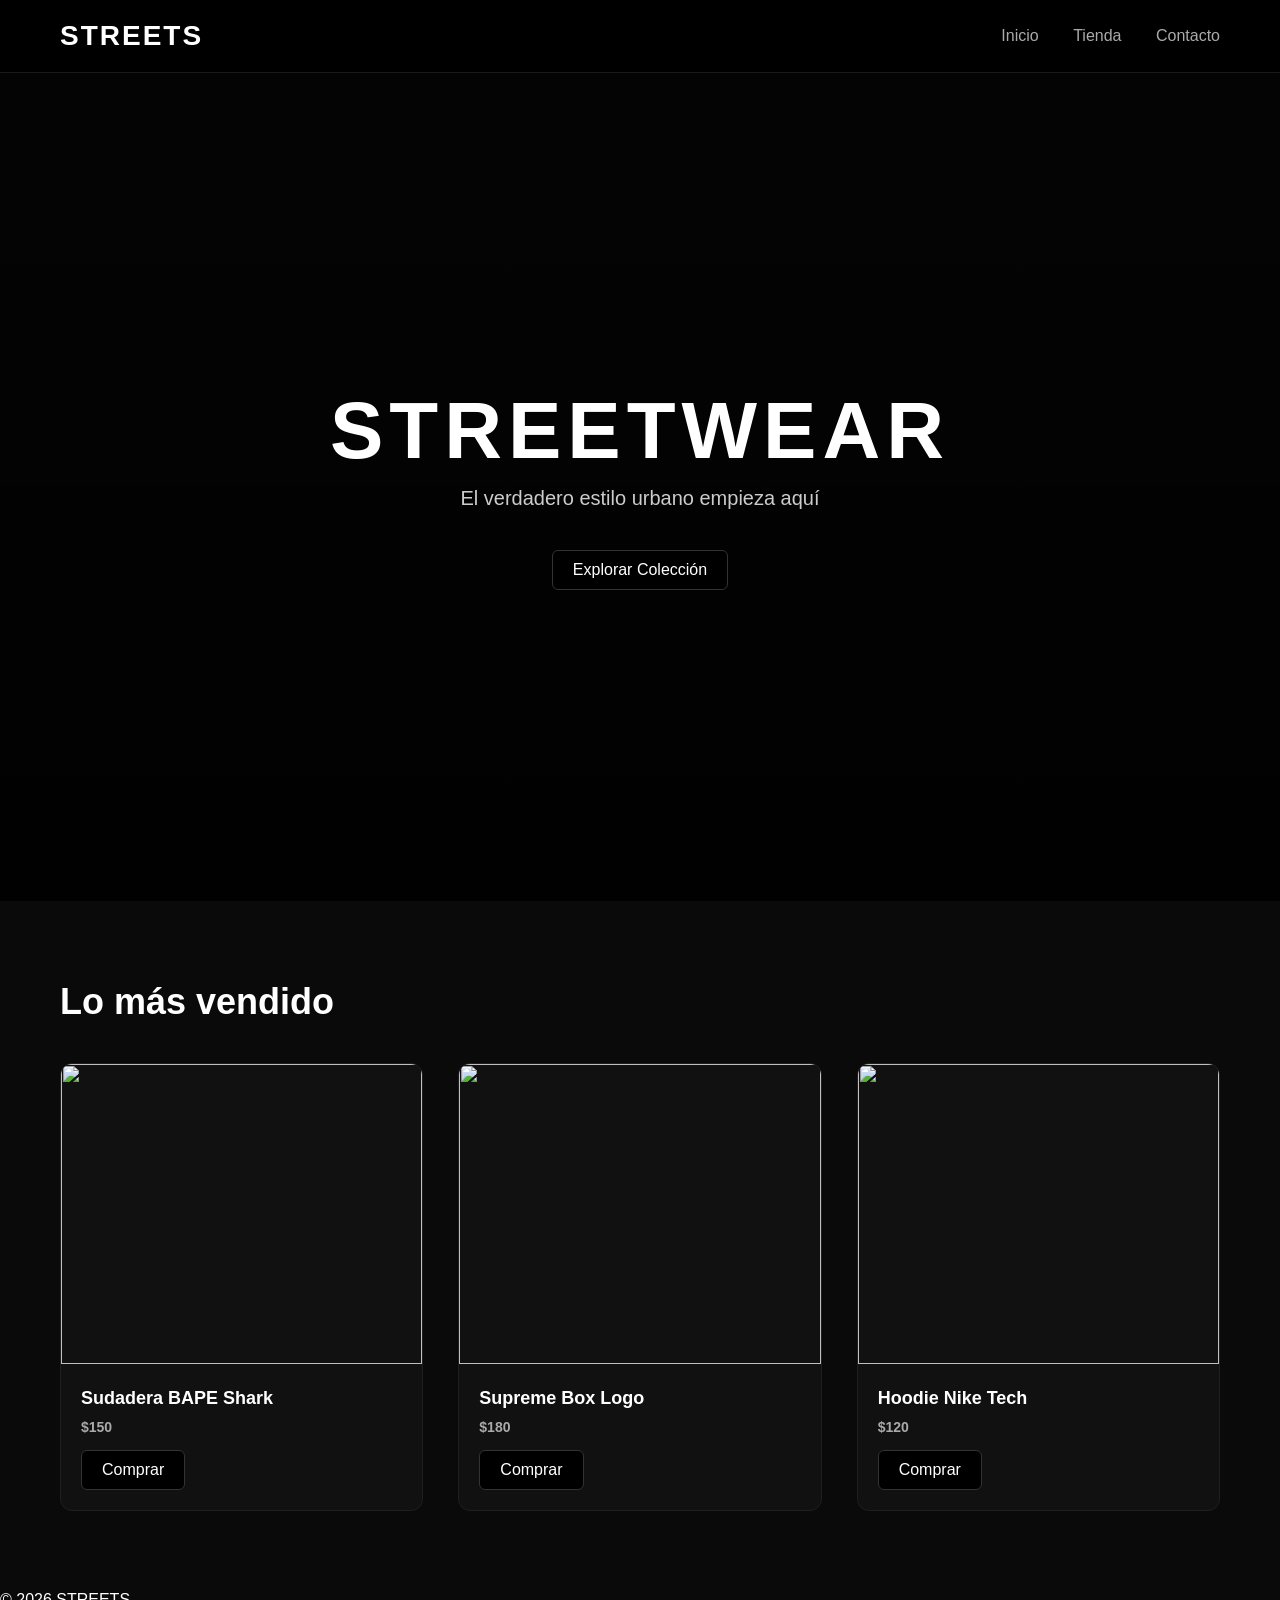
==== index.html @ 77001f99 "Add files via upload" ====
<!DOCTYPE html>
<html lang="es">

<head>

<meta charset="UTF-8">
<meta name="viewport" content="width=device-width, initial-scale=1.0">

<title>STREETS | Streetwear</title>

<link rel="stylesheet" href="style.css">

</head>

<body>

<header>

<div class="logo">STREETS</div>

<nav>
<a href="index.html">Inicio</a>
<a href="tienda.html">Tienda</a>
<a href="contacto.html">Contacto</a>
</nav>

</header>


<!-- HERO -->

<section class="hero">

<div class="hero-content">

<h1>STREETWEAR</h1>

<p>El verdadero estilo urbano empieza aquí</p>

<a href="tienda.html" class="btn">Explorar Colección</a>

</div>

</section>


<!-- PRODUCTOS DESTACADOS -->

<section class="destacados">

<h2>Lo más vendido</h2>

<div class="grid">


<div class="card">

<img src="https://encrypted-tbn0.gstatic.com/images?q=tbn:ANd9GcSHp9dc0_O7ddSDzUptKhbXcMaYWhzbfkRWfg&s">

<div class="card-body">

<h3>Sudadera BAPE Shark</h3>

<p class="price">$150</p>

<a class="btn" href="contacto.html?producto=Sudadera BAPE Shark">Comprar</a>

</div>

</div>


<div class="card">

<img src="https://encrypted-tbn0.gstatic.com/images?q=tbn:ANd9GcQ3G38WHkRaXYO-BDIHF9LE9RMEze2HOE1xoA&s">

<div class="card-body">

<h3>Supreme Box Logo</h3>

<p class="price">$180</p>

<a class="btn" href="contacto.html?producto=Supreme Box Logo">Comprar</a>

</div>

</div>


<div class="card">

<img src="https://encrypted-tbn0.gstatic.com/images?q=tbn:ANd9GcToCyeX6hT6PHzVvzJeY9q24apqYPO6gMPk6A&s">

<div class="card-body">

<h3>Hoodie Nike Tech</h3>

<p class="price">$120</p>

<a class="btn" href="contacto.html?producto=Hoodie Nike Tech">Comprar</a>

</div>

</div>


</div>

</section>


<footer>

<p>© 2026 STREETS</p>

</footer>

</body>
</html>
---- style.css ----
*{
margin:0;
padding:0;
box-sizing:border-box;
}

body{
font-family:Arial, Helvetica, sans-serif;
background:#0a0a0a;
color:white;
}

/* NAVBAR */

header{
display:flex;
justify-content:space-between;
align-items:center;
padding:20px 60px;
background:#000;
border-bottom:1px solid #1a1a1a;
}

.logo{
font-size:28px;
font-weight:bold;
letter-spacing:2px;
}

nav a{
margin-left:30px;
text-decoration:none;
color:#aaa;
transition:0.3s;
}

nav a:hover{
color:white;
}

/* TIENDA */

.productos{
padding:80px 60px;
}

.productos h1{
font-size:42px;
margin-bottom:40px;
}

/* GRID */

.grid{
display:grid;
grid-template-columns:repeat(auto-fit,minmax(250px,1fr));
gap:35px;
}

/* TARJETAS */

.card{
background:#111;
border-radius:12px;
overflow:hidden;
border:1px solid #1f1f1f;
transition:0.3s;
position:relative;
}

.card:hover{
transform:translateY(-8px);
border:1px solid #333;
}

/* ETIQUETAS */

.tag{
position:absolute;
top:12px;
left:12px;
background:red;
padding:5px 10px;
font-size:12px;
border-radius:4px;
}

/* IMAGEN */

.card img{
width:100%;
height:300px;
object-fit:cover;
}

/* TEXTO */

.card-body{
padding:20px;
}

.card-body h3{
font-size:18px;
margin-bottom:8px;
}

.card-body p{
color:#aaa;
font-size:14px;
}

.price{
margin-top:10px;
font-size:20px;
font-weight:bold;
}

/* BOTON */

.btn{
display:inline-block;
margin-top:15px;
background:#000;
border:1px solid #333;
padding:10px 20px;
color:white;
text-decoration:none;
border-radius:6px;
transition:0.3s;
}

.btn:hover{
background:white;
color:black;
}
/* DESTACADOS */

.destacados{
padding:80px 60px;
background:#0a0a0a;
}

.destacados h2{
font-size:36px;
margin-bottom:40px;
}

.hero{
height:92vh;

display:flex;
align-items:center;
justify-content:center;

background:
linear-gradient(rgba(0,0,0,0.6),rgba(0,0,0,0.9)),
url("https://images.unsplash.com/photo-1520975922323-8d3d4a7c6e26");

background-size:cover;
background-position:center;
text-align:center;
}

.hero h1{
font-size:80px;
letter-spacing:6px;
margin-bottom:10px;
}

.hero p{
color:#ccc;
font-size:20px;
margin-bottom:25px;
}
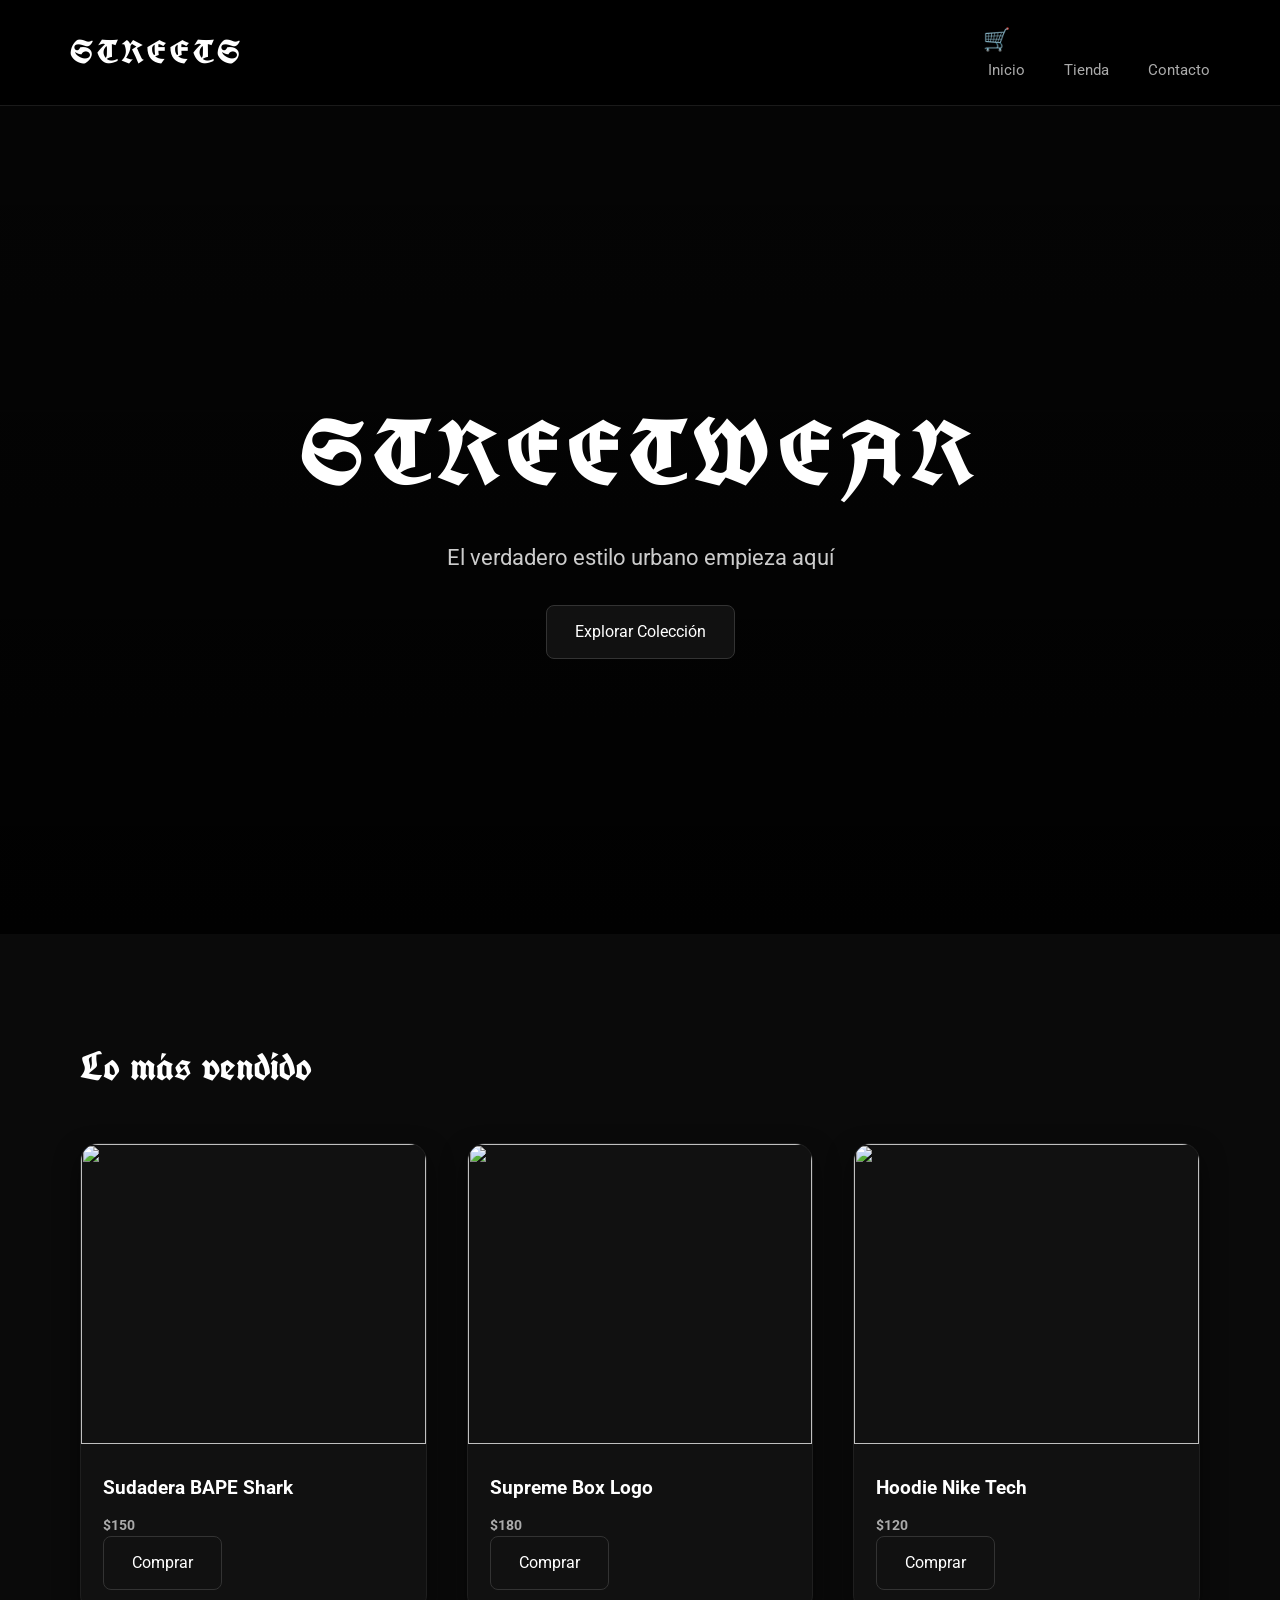
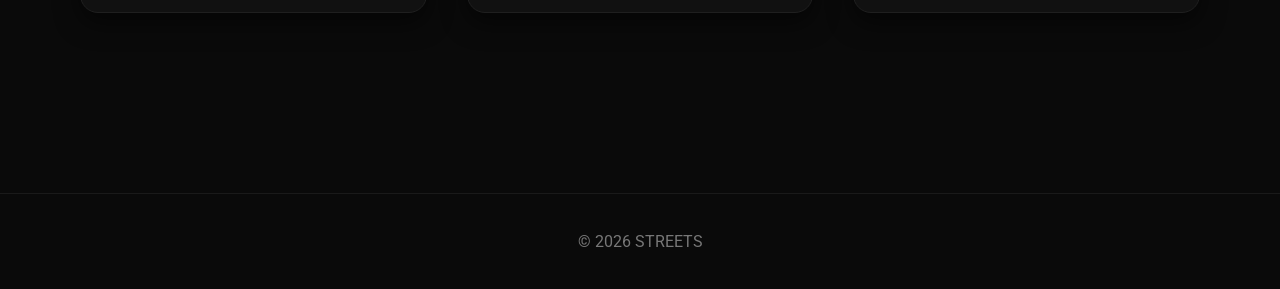
==== commit 9fc4f258: "Add files via upload" ====
--- a/index.html
+++ b/index.html
@@ -2,13 +2,16 @@
 <html lang="es">
 
 <head>
-
 <meta charset="UTF-8">
 <meta name="viewport" content="width=device-width, initial-scale=1.0">
 
 <title>STREETS | Streetwear</title>
 
 <link rel="stylesheet" href="style.css">
+
+<link rel="preconnect" href="https://fonts.googleapis.com">
+<link rel="preconnect" href="https://fonts.gstatic.com" crossorigin>
+<link href="https://fonts.googleapis.com/css2?family=Roboto+Flex:opsz,wght,XOPQ,XTRA,YOPQ,YTDE,YTFI,YTLC,YTUC@8..144,100..1000,96,468,79,-203,738,514,712&family=Roboto:ital,wght@0,100..900;1,100..900&family=UnifrakturCook:wght@700&display=swap" rel="stylesheet">
 
 </head>
 
@@ -19,6 +22,9 @@
 <div class="logo">STREETS</div>
 
 <nav>
+<div class="carrito">
+🛒
+</div>    
 <a href="index.html">Inicio</a>
 <a href="tienda.html">Tienda</a>
 <a href="contacto.html">Contacto</a>
--- a/style.css
+++ b/style.css
@@ -5,9 +5,10 @@
 }
 
 body{
-font-family:Arial, Helvetica, sans-serif;
+font-family:'Roboto', sans-serif;
 background:#0a0a0a;
 color:white;
+line-height:1.6;
 }
 
 /* NAVBAR */
@@ -16,21 +17,25 @@
 display:flex;
 justify-content:space-between;
 align-items:center;
-padding:20px 60px;
+padding:22px 70px;
 background:#000;
 border-bottom:1px solid #1a1a1a;
+position:sticky;
+top:0;
+z-index:100;
 }
 
 .logo{
-font-size:28px;
-font-weight:bold;
-letter-spacing:2px;
+font-size:32px;
+letter-spacing:4px;
+font-family:'UnifrakturCook', cursive;
 }
 
 nav a{
-margin-left:30px;
+margin-left:35px;
 text-decoration:none;
 color:#aaa;
+font-size:15px;
 transition:0.3s;
 }
 
@@ -38,38 +43,93 @@
 color:white;
 }
 
-/* TIENDA */
-
-.productos{
-padding:80px 60px;
-}
-
-.productos h1{
-font-size:42px;
-margin-bottom:40px;
+/* HERO */
+
+.hero{
+height:92vh;
+display:flex;
+align-items:center;
+justify-content:center;
+text-align:center;
+padding:40px;
+
+background:
+linear-gradient(rgba(0,0,0,0.5),rgba(0,0,0,0.9)),
+url("https://images.unsplash.com/photo-1520975922323-8d3d4a7c6e26");
+
+background-size:cover;
+background-position:center;
+}
+
+.hero h1{
+font-size:90px;
+letter-spacing:8px;
+margin-bottom:15px;
+font-family:'UnifrakturCook', cursive;
+}
+
+.hero p{
+font-size:22px;
+color:#ccc;
+margin-bottom:30px;
+}
+
+/* BOTONES */
+
+.btn{
+display:inline-block;
+background:#111;
+border:1px solid #333;
+padding:13px 28px;
+border-radius:8px;
+text-decoration:none;
+color:white;
+transition:0.3s;
+}
+
+.btn:hover{
+background:red;
+border:1px solid red;
+transform:translateY(-3px);
+}
+
+/* SECCIONES */
+
+.productos,
+.destacados{
+padding:100px 80px;
+}
+
+.productos h1,
+.destacados h2{
+font-family:'UnifrakturCook', cursive;
+font-size:40px;
+margin-bottom:45px;
 }
 
 /* GRID */
 
 .grid{
 display:grid;
-grid-template-columns:repeat(auto-fit,minmax(250px,1fr));
-gap:35px;
+grid-template-columns:repeat(auto-fit,minmax(260px,1fr));
+gap:40px;
 }
 
 /* TARJETAS */
 
 .card{
 background:#111;
-border-radius:12px;
+border-radius:18px;
 overflow:hidden;
 border:1px solid #1f1f1f;
-transition:0.3s;
+transition:0.4s;
 position:relative;
+box-shadow:0 10px 25px rgba(0,0,0,0.5);
 }
 
 .card:hover{
-transform:translateY(-8px);
+transform:translateY(-12px);
+box-shadow:0 20px 40px rgba(0,0,0,0.7);
 border:1px solid #333;
 }
 
@@ -77,12 +137,12 @@
 
 .tag{
 position:absolute;
-top:12px;
-left:12px;
+top:14px;
+left:14px;
 background:red;
-padding:5px 10px;
+padding:6px 12px;
 font-size:12px;
-border-radius:4px;
+border-radius:6px;
 }
 
 /* IMAGEN */
@@ -91,84 +151,217 @@
 width:100%;
 height:300px;
 object-fit:cover;
-}
-
-/* TEXTO */
+transition:0.4s;
+}
+
+.card:hover img{
+transform:scale(1.08);
+}
+
+/* TEXTO TARJETAS */
 
 .card-body{
-padding:20px;
+padding:22px;
 }
 
 .card-body h3{
-font-size:18px;
+font-size:19px;
 margin-bottom:8px;
 }
 
 .card-body p{
+font-size:14px;
 color:#aaa;
-font-size:14px;
 }
 
 .price{
 margin-top:10px;
-font-size:20px;
+font-size:21px;
 font-weight:bold;
 }
 
-/* BOTON */
-
-.btn{
-display:inline-block;
-margin-top:15px;
-background:#000;
+/* CONTACTO */
+
+.contacto{
+padding:120px 20px;
+display:flex;
+justify-content:center;
+}
+
+.contacto-container{
+max-width:600px;
+width:100%;
+background:#111;
+padding:50px;
+border-radius:18px;
+border:1px solid #222;
+box-shadow:0 20px 50px rgba(0,0,0,0.6);
+}
+
+.contacto h1{
+font-family:'UnifrakturCook', cursive;
+font-size:44px;
+margin-bottom:10px;
+}
+
+.contacto-texto{
+color:#aaa;
+margin-bottom:35px;
+}
+
+.formulario{
+display:flex;
+flex-direction:column;
+gap:18px;
+}
+
+.formulario input,
+.formulario textarea{
+background:#0a0a0a;
 border:1px solid #333;
-padding:10px 20px;
-color:white;
-text-decoration:none;
-border-radius:6px;
+padding:14px;
+color:white;
+border-radius:10px;
+font-family:'Roboto', sans-serif;
+}
+
+.formulario input:focus,
+.formulario textarea:focus{
+outline:none;
+border:1px solid red;
+}
+
+/* PRODUCTO */
+
+.producto{
+padding:120px 80px;
+}
+
+.producto-container{
+display:grid;
+grid-template-columns:1fr 1fr;
+gap:80px;
+align-items:center;
+max-width:1100px;
+margin:auto;
+}
+
+.producto-img img{
+width:100%;
+border-radius:18px;
+box-shadow:0 25px 60px rgba(0,0,0,0.7);
+}
+
+.producto-info h1{
+font-family:'UnifrakturCook', cursive;
+font-size:44px;
+margin-bottom:20px;
+}
+
+.producto-descripcion{
+color:#aaa;
+margin-bottom:25px;
+line-height:1.7;
+}
+
+.producto-detalles{
+color:#ccc;
+margin-bottom:25px;
+}
+
+.producto-precio{
+font-size:32px;
+font-weight:bold;
+margin-bottom:25px;
+}
+
+/* FOOTER */
+
+footer{
+text-align:center;
+padding:35px;
+border-top:1px solid #1a1a1a;
+margin-top:80px;
+color:#777;
+}
+
+/* RESPONSIVE */
+
+@media(max-width:900px){
+
+header{
+padding:20px 30px;
+}
+
+.hero h1{
+font-size:60px;
+}
+
+.productos,
+.destacados{
+padding:80px 30px;
+}
+
+.producto-container{
+grid-template-columns:1fr;
+}
+
+}
+/* EFECTO PRENDAS PRO */
+
+.card::after{
+content:"";
+position:absolute;
+top:0;
+left:0;
+width:100%;
+height:100%;
+background:linear-gradient(120deg,transparent,rgba(255,255,255,0.08),transparent);
+opacity:0;
+transition:0.4s;
+}
+
+.card:hover::after{
+opacity:1;
+}
+.carrito{
+font-size:22px;
+cursor:pointer;
+margin-left:30px;
 transition:0.3s;
 }
 
-.btn:hover{
-background:white;
-color:black;
-}
-/* DESTACADOS */
-
-.destacados{
-padding:80px 60px;
-background:#0a0a0a;
-}
-
-.destacados h2{
-font-size:36px;
-margin-bottom:40px;
-}
-
-.hero{
-height:92vh;
-
-display:flex;
-align-items:center;
-justify-content:center;
-
-background:
-linear-gradient(rgba(0,0,0,0.6),rgba(0,0,0,0.9)),
-url("https://images.unsplash.com/photo-1520975922323-8d3d4a7c6e26");
-
-background-size:cover;
-background-position:center;
-text-align:center;
-}
-
-.hero h1{
-font-size:80px;
-letter-spacing:6px;
-margin-bottom:10px;
-}
-
-.hero p{
-color:#ccc;
-font-size:20px;
-margin-bottom:25px;
+.carrito:hover{
+transform:scale(1.2);
+}
+/* ANIMACION DE CARGA */
+
+body{
+animation:fade 0.8s ease;
+}
+
+@keyframes fade{
+
+from{
+opacity:0;
+transform:translateY(10px);
+}
+
+to{
+opacity:1;
+transform:translateY(0);
+}
+
+}
+/* SCROLL SUAVE */
+
+html{
+scroll-behavior:smooth;
+}
+
+/* SELECCION TEXTO */
+
+::selection{
+background:red;
+color:white;
 }
